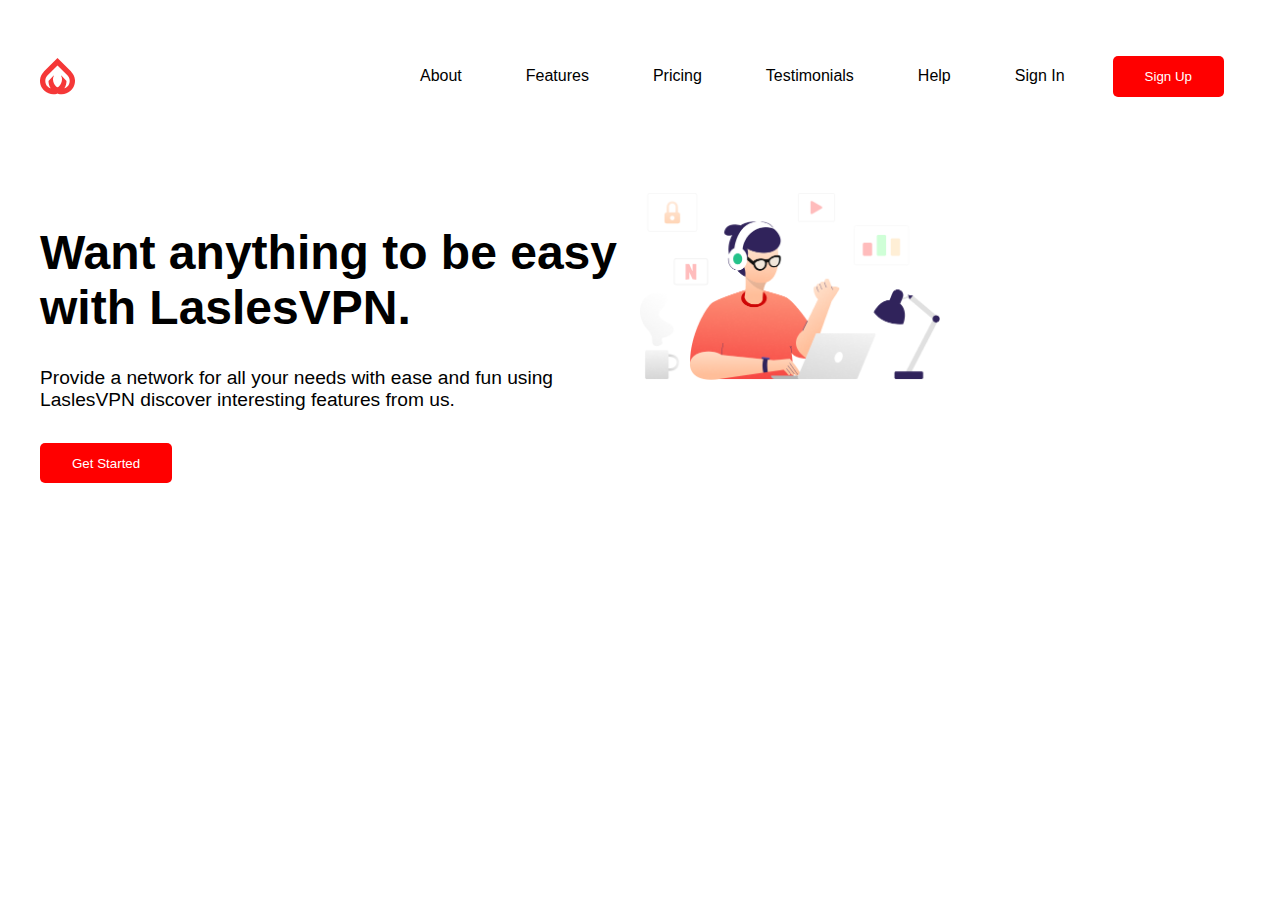
==== test.html @ 103e6089 "Hero section responsive" ====
<!DOCTYPE html>
<html lang="en">
<head>
    <meta charset="UTF-8">
    <meta name="viewport" content="width=device-width, initial-scale=1.0">
    <title>LaslesVPN</title>
    <style>
        body {
            font-family: Arial, sans-serif;
            padding: 2rem;
            background-color: #ffffff;
        }
        .navbar {
            display: flex;
            justify-content: space-between;
            align-items: center;
        }
        .navbar a {
            margin: 0 1rem;
            text-decoration: none;
            color: black;
        }
        .hero {
            margin-top: 5rem;
            display: flex;
            justify-content: space-between;
        }
        .hero-text {
            max-width: 50%;
        }
        .hero-text h1 {
            font-size: 3rem;
            margin-bottom: 2rem;
        }
        .hero-text p {
            font-size: 1.2rem;
            margin-bottom: 2rem;
        }
        .btn {
            background-color: red;
            color: white;
            padding: 0.8rem 2rem;
            border: none;
            cursor: pointer;
            border-radius: 5px;
        }
        .hero-image img {
            max-width: 50%;
        }
        /* Add to your existing CSS styles */
.navbar {
    flex-wrap: wrap;
}
.navbar-links {
    display: flex;
    align-items: center;
    list-style-type: none;
    padding-left: 0;
}
.navbar-links li {
    margin: 0 1rem;
}
.navbar-links li a {
    text-decoration: none;
    color: black;
}
.menu-toggle {
    display: none;
    flex-direction: column;
    cursor: pointer;
}
.menu-toggle span {
    background: black;
    height: 3px;
    margin: 2px;
    border-radius: 1px;
}

/* Mobile styles */
@media (max-width: 768px) {
    .navbar-links {
        display: none;
        width: 100%;
        text-align: center;
        flex-direction: column;
    }
    .navbar-links.active {
        display: flex;
    }
    .navbar-links li {
        margin: 0.5rem 0;
    }
    .menu-toggle {
        display: flex;
    }
}

    </style>
</head>
<body>
    <div class="navbar">
        <img src="./images/logo.svg" alt="LaslesVPN Logo">
        <ul class="navbar-links">
            <li><a href="#">About</a></li>
            <li><a href="#">Features</a></li>
            <li><a href="#">Pricing</a></li>
            <li><a href="#">Testimonials</a></li>
            <li><a href="#">Help</a></li>
            <li><a href="#">Sign In</a></li>
            <li><button class="btn">Sign Up</button></li>
        </ul>
        <div class="menu-toggle">
            <span></span>
            <span></span>
            <span></span>
        </div>
    </div>
    
    <div class="hero">
        <div class="hero-text">
            <h1>Want anything to be easy with LaslesVPN.</h1>
            <p>Provide a network for all your needs with ease and fun using LaslesVPN discover interesting features from us.</p>
            <button class="btn">Get Started</button>
        </div>
        <div class="hero-image">
            <img src="./images/study.png" alt="Illustration of a person with a laptop">
        </div>
    </div>

    <script>
        // Toggle mobile menu
        document.querySelector('.menu-toggle').addEventListener('click', function() {
            const links = document.querySelector('.navbar-links');
            links.classList.toggle('active');
        });
    </script>
    
</body>
</html>
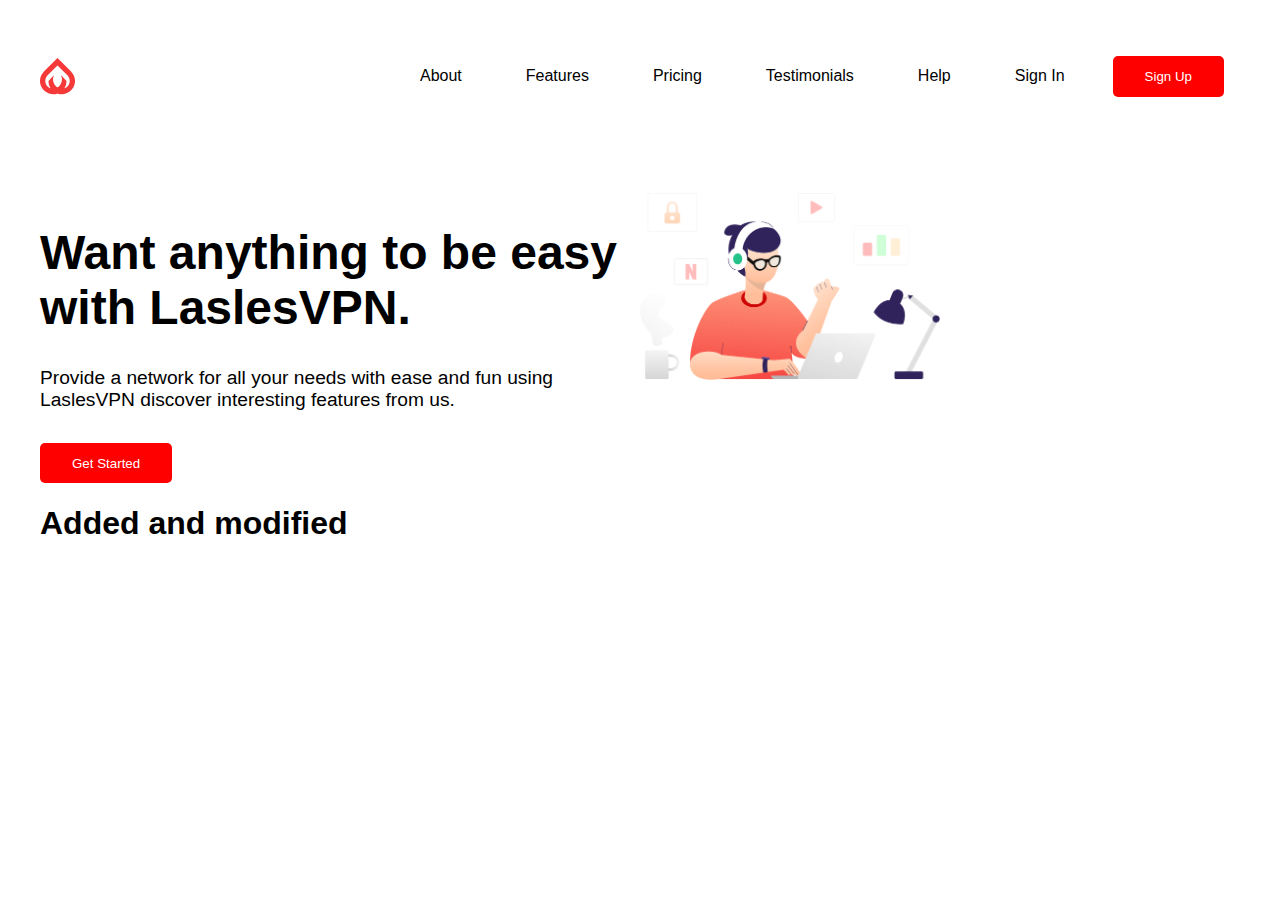
==== commit 2d0f75d9: "Testing push and pull" ====
--- a/test.html
+++ b/test.html
@@ -127,6 +127,10 @@
         </div>
     </div>
 
+    <h1>
+        Added and modified
+    </h1>
+
     <script>
         // Toggle mobile menu
         document.querySelector('.menu-toggle').addEventListener('click', function() {
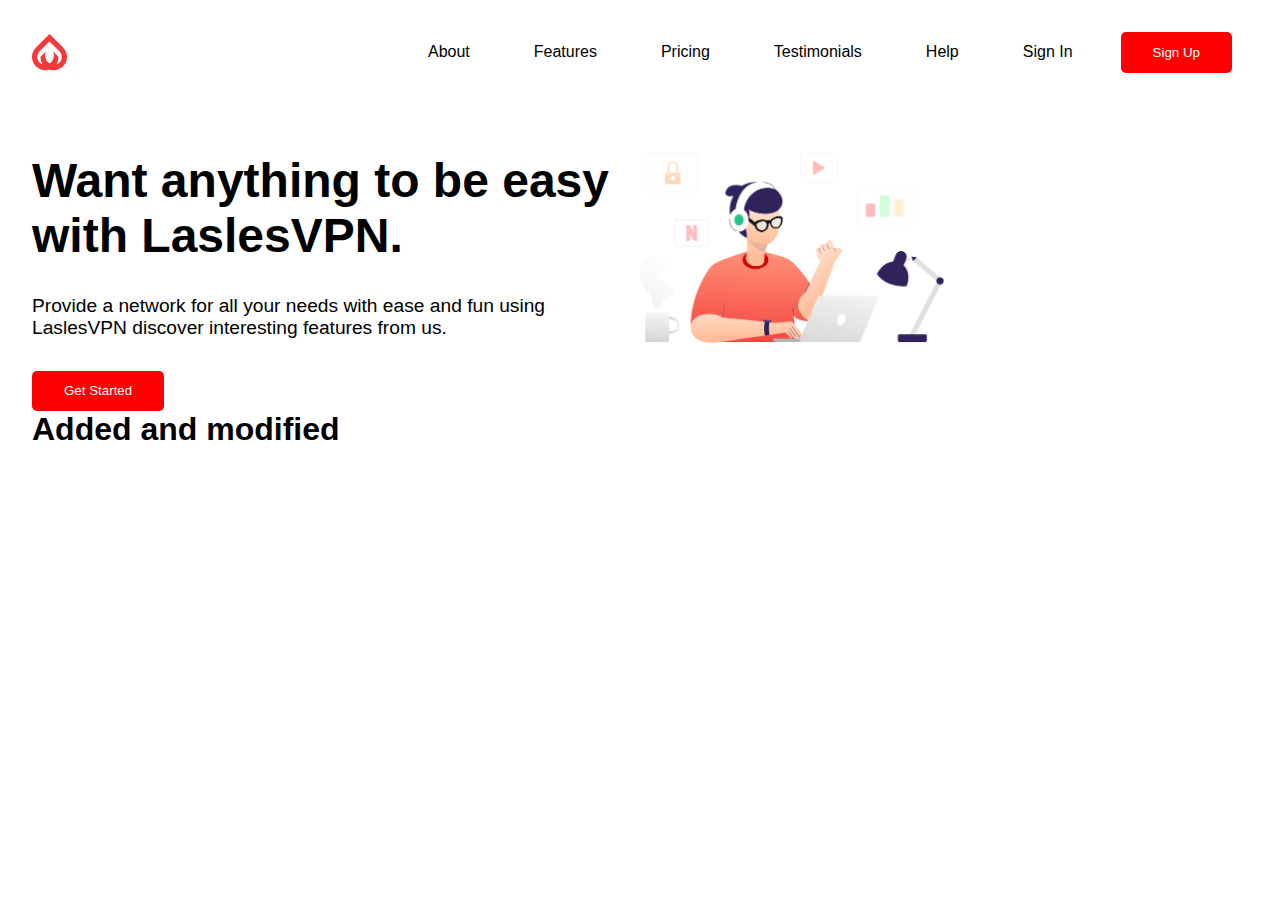
==== commit acd960b5: "Changes title and reset css" ====
--- a/test.html
+++ b/test.html
@@ -3,8 +3,14 @@
 <head>
     <meta charset="UTF-8">
     <meta name="viewport" content="width=device-width, initial-scale=1.0">
-    <title>LaslesVPN</title>
+    <title>Lasles</title>
     <style>
+
+        *{
+            margin: 0;
+            padding: 0;
+            box-sizing: border-box;
+        }
         body {
             font-family: Arial, sans-serif;
             padding: 2rem;
